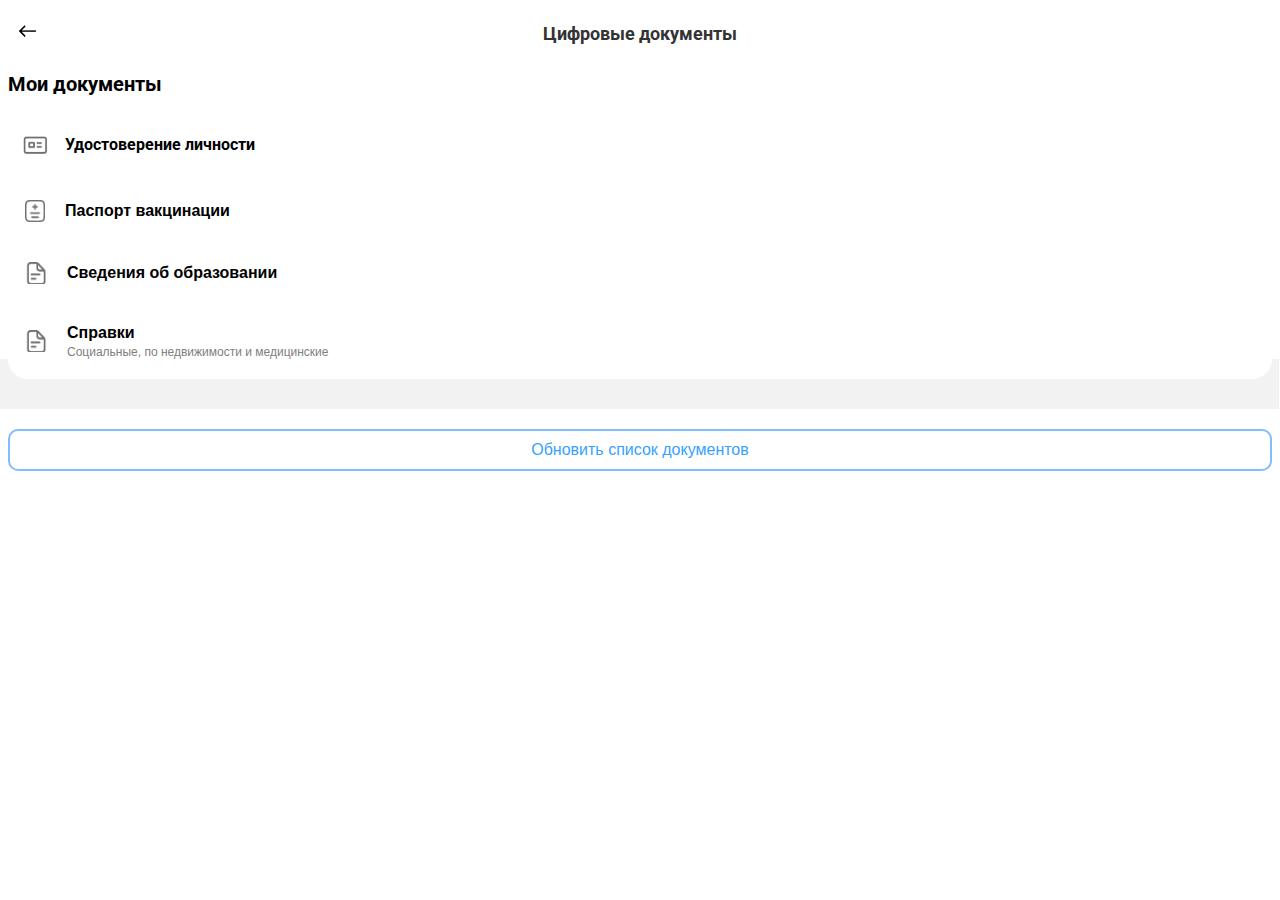
==== index.html @ 201c66f7 "Update index.html" ====
<!DOCTYPE html>
<html lang="ru">
<head>
    <meta charset="UTF-8">
    <meta name="viewport" content="width=device-width, initial-scale=1.0, user-scalable=no">
    <title>Kaspi</title>
    <link href="https://fonts.googleapis.com/css2?family=Roboto:wght@400;700&display=swap" rel="stylesheet">
    <link rel="stylesheet" href="styles/style.css">
<link rel="manifest" href="manifest.json">
</head>
<body>
    <div class="container">
        <!-- Header -->
        <div class="header">
            <button class="back-btn">
                <img src="img/back.png" width="35px" height="35px">
            </button>
            <h1>Цифровые документы</h1>
        </div>
        <div class="doc">
            <h1 class="doc-h">Мои документы</h1>
            <a href="idcard.html" class="doc-btn id-btn">
                <span class="icon"></span>
                <img class="icon-id" src="img/idcard-icon.png" width="30px" height="30px">
                Удостоверение личности
            </a>
            <button class="doc-btn vac-btn">
                <span class="icon"></span>
                <img class="docs-icon" src="img/med-icon.png" width="20px" height="22px">
                Паспорт вакцинации
            </button>
            <button class="doc-btn stu-btn">
                <span class="icon"></span>
                <img class="docs-icon" src="img/doc-icon.png" width="22px" height="22px">
                Сведения об образовании
            </button>
            <button class="doc-btn docs-btn">
                <span class="icon"></span>
                <img class="docs-icon" src="img/doc-icon.png" width="22px" height="22px">
                <div class="text-container">
                <span class="main-text">Справки</span>
                <span class="com">Социальные, по недвижимости и медицинские</span>
                </div>
            </button>
        </div>
    </div>
    <div class="divder"></div>
    <div class="update">
        <button class="update-btn">
                        <span class="update-txt">Обновить список документов</span>
                    </button>
    </div>
    <script src="scripts/script.js"></script>
    <script src="app.js"></script>
    <script>
    document.addEventListener("DOMContentLoaded", function () {
        const resetButton = document.getElementById("update-btn");

        resetButton.addEventListener("click", function () {
            // Очищаем данные
            localStorage.clear();

            alert("Все данные успешно сброшены!");

            // (Опционально) Перенаправление на другую страницу
            window.location.href = "idCard.html"; // Укажите путь к нужной странице
        });
    });
    </script>
</body>
</html>
---- styles/style.css ----
html {
  font-family: 'Roboto', sans-serif;
}
/* Header */
.header {
    display: flex;
    align-items: center;
    justify-content: center; /* Центрируем заголовок */
    padding: 15px 5px; /* Увеличиваем отступы сверху и снизу для объема */
    background-color: white;
    border-bottom: none; /* Убираем разделитель */
    position: relative;
}

/* Кнопка назад */
.back-btn {
    position: absolute; /* Для абсолютного позиционирования кнопки */
    left: 0; /* Сдвигаем кнопку влево */
    font-size: 25px;
    background: none;
    border: none;
    cursor: pointer;
    padding: 0; /* Убираем padding, чтобы кнопка не была слишком большой */
}

/* Заголовок */
.header h1 {
    text-align: center; /* Центрируем текст */
    font-size: 18px;
    font-weight: bold;
    color: #333;
    flex-grow: 1; /* Позволяет заголовку занимать всю доступную ширину */
    margin: 0; /* Убираем отступы */
}


/* Doc */
.doc-h {
    font-size: 20px;
}
.doc-btn {
    display: flex;
    gap: 20px;
    padding-bottom: 20px;
    padding-top: 20px;
    padding-left: 7px;
    font-size: 16px;
    border: none;
    border-radius: 10px;
    cursor: none;
    font-weight: bold;
    text-decoration: none;
    justify-content: flex-start; /* выравнивание по левому краю */
    align-items: center; /* вертикальное выравнивание */
    width: 100%;
    margin: 0;
    transition: background-color 0.3s, color 0.3s;
}

.id-btn .icon-id {
    margin-right: -20px;
}

.vac-btn .docs-icon {
    margin-right: -10px;
}

.stu-btn .docs-icon {
    margin-right: -10px;
}

.docs-btn .docs-icon {
    margin-right: -10px;
}

.icon-id {
    position: relative;
    right: 15px;
}

.docs-icon {
    position: relative;
    right: 10px; /* Убираем смещение, чтобы иконка не смещалась */
    bottom: 0; /* Убираем смещение */
}

.doc-btn.id-btn, .doc-btn.vac-btn, .doc-btn.stu-btn, .doc-btn.docs-btn {
    background-color: #ffffff;
    color: #000000;
}

.text-container {
    display: flex;
    flex-direction: column; /* Размещаем основной и дополнительный текст друг под другом */
}

.main-text {
    font-size: 16px; /* Основной текст "Справки" */
    font-weight: bold;
    color: #000000; /* Чёрный цвет */
    text-align: start;
}

.com {
    font-size: 12px; /* Уменьшаем размер текста */
    color: #808080; /* Серый цвет */
    font-weight: normal; /* Убираем жирность */
    margin-top: 3px; /* Отступ сверху, если нужно больше расстояния */
}

.doc-btn.docs-btn {
    position: relative;
    border-radius: 0 0 20px 20px;
    outline: cursor;
    width: 100%;
    margin 0px 10px 0px 10px;
    border: none;
    box-sizing: border-box;
}


.divder {
    position: relative;
    height: 50px;
    background-color: #f2f2f2;
    overflow: hidden;
    margin: 20px 0;
    width: calc(100% - -17px);
    bottom: 40px;
    right: 10px;
    z-index: -1;
}
/* Обновить список документов */

.update-btn {
    position: relative;
    display: flex;
    justify-content: center;
    align-items: center;
    padding: 10px;
    font-size: 16px;
    border: none;
    border-radius: 10px;
    width: 100%;
    font-weight: 400;
    background-color: #ffffff;
    color: #36a1ff;
    border: 2px solid #82bcff;
    bottom: 40px;
    transition: background-color 0.3s, color 0.3s;
}
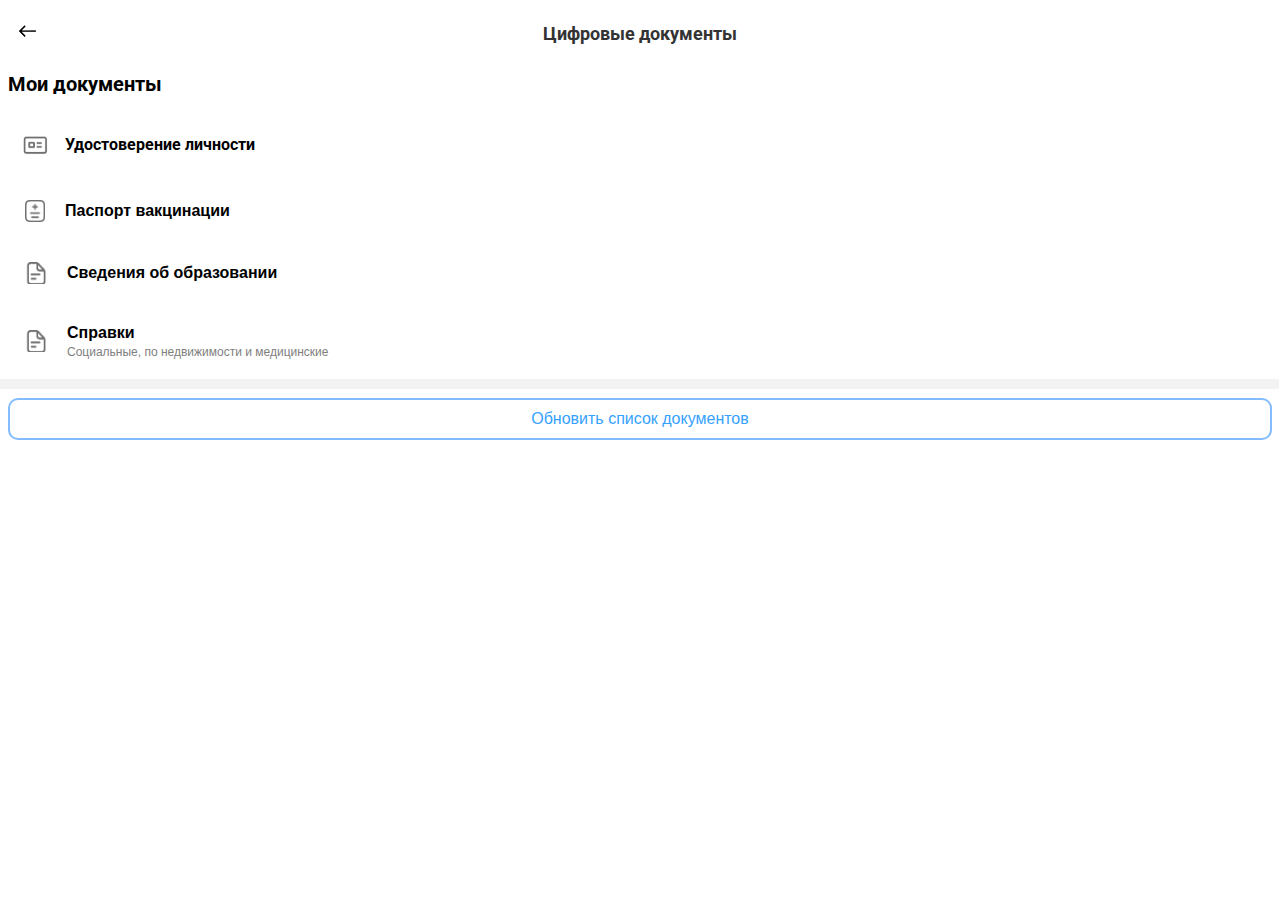
==== commit 76b5749d: "Update index.html" ====
--- a/index.html
+++ b/index.html
@@ -3,11 +3,13 @@
 <head>
     <meta charset="UTF-8">
     <meta name="viewport" content="width=device-width, initial-scale=1.0, user-scalable=no">
-    <title>Kaspi</title>
+    <title>Kaspi</title>
     <link href="https://fonts.googleapis.com/css2?family=Roboto:wght@400;700&display=swap" rel="stylesheet">
     <link rel="stylesheet" href="styles/style.css">
-<link rel="manifest" href="manifest.json">-
+    <link rel="manifest" href="manifest.json">
+    <meta name="mobile-web-app-capable" content="yes">
+    <meta name="apple-mobile-web-app-capable" content="yes">
+    <meta name="apple-mobile-web-app-status-bar-style" content="black-translucent">
 </head>
 <body>
     <div class="container">
@@ -52,21 +54,6 @@
                     </button>
     </div>
     <script src="scripts/script.js"></script>
-    <script src="app.js"></script>
-    <script>
-    document.addEventListener("DOMContentLoaded", function () {
-        const resetButton = document.getElementById("update-btn");
-
-        resetButton.addEventListener("click", function () {
-            // Очищаем данные
-            localStorage.clear();
-
-            alert("Все данные успешно сброшены!");
-
-            // (Опционально) Перенаправление на другую страницу
-            window.location.href = "idCard.html"; // Укажите путь к нужной странице
-        });
-    });
-    </script>
+    <script src="app.js"></script>
 </body>
 </html>
--- a/styles/style.css
+++ b/styles/style.css
@@ -1,37 +1,37 @@
-html {
-  font-family: 'Roboto', sans-serif;
-}
-/* Header */
-.header {
-    display: flex;
-    align-items: center;
-    justify-content: center; /* Центрируем заголовок */
-    padding: 15px 5px; /* Увеличиваем отступы сверху и снизу для объема */
-    background-color: white;
-    border-bottom: none; /* Убираем разделитель */
-    position: relative;
-}
-
-/* Кнопка назад */
-.back-btn {
-    position: absolute; /* Для абсолютного позиционирования кнопки */
-    left: 0; /* Сдвигаем кнопку влево */
-    font-size: 25px;
-    background: none;
-    border: none;
-    cursor: pointer;
-    padding: 0; /* Убираем padding, чтобы кнопка не была слишком большой */
-}
-
-/* Заголовок */
-.header h1 {
-    text-align: center; /* Центрируем текст */
-    font-size: 18px;
-    font-weight: bold;
-    color: #333;
-    flex-grow: 1; /* Позволяет заголовку занимать всю доступную ширину */
-    margin: 0; /* Убираем отступы */
-}
+html {
+  font-family: 'Roboto', sans-serif;
+}
+/* Header */
+.header {
+    display: flex;
+    align-items: center;
+    justify-content: center; /* Центрируем заголовок */
+    padding: 15px 5px; /* Увеличиваем отступы сверху и снизу для объема */
+    background-color: white;
+    border-bottom: none; /* Убираем разделитель */
+    position: relative;
+}
+
+/* Кнопка назад */
+.back-btn {
+    position: absolute; /* Для абсолютного позиционирования кнопки */
+    left: 0; /* Сдвигаем кнопку влево */
+    font-size: 25px;
+    background: none;
+    border: none;
+    cursor: pointer;
+    padding: 0; /* Убираем padding, чтобы кнопка не была слишком большой */
+}
+
+/* Заголовок */
+.header h1 {
+    text-align: center; /* Центрируем текст */
+    font-size: 18px;
+    font-weight: bold;
+    color: #333;
+    flex-grow: 1; /* Позволяет заголовку занимать всю доступную ширину */
+    margin: 0; /* Убираем отступы */
+}
 
 
 /* Doc */
@@ -121,18 +121,18 @@
 
 .divder {
     position: relative;
-    height: 50px;
+    height: 10px;
     background-color: #f2f2f2;
     overflow: hidden;
-    margin: 20px 0;
+    margin: 5px 0;
     width: calc(100% - -17px);
-    bottom: 40px;
+    bottom: 5px;
     right: 10px;
     z-index: -1;
 }
 /* Обновить список документов */
 
-.update-btn {
+.update-btn {
     position: relative;
     display: flex;
     justify-content: center;
@@ -140,12 +140,13 @@
     padding: 10px;
     font-size: 16px;
     border: none;
+    cursor: default;
     border-radius: 10px;
     width: 100%;
     font-weight: 400;
     background-color: #ffffff;
     color: #36a1ff;
-    border: 2px solid #82bcff;
-    bottom: 40px;
+    border: 2px solid #82bcff;
+    bottom: 1px;
     transition: background-color 0.3s, color 0.3s;
-}+}
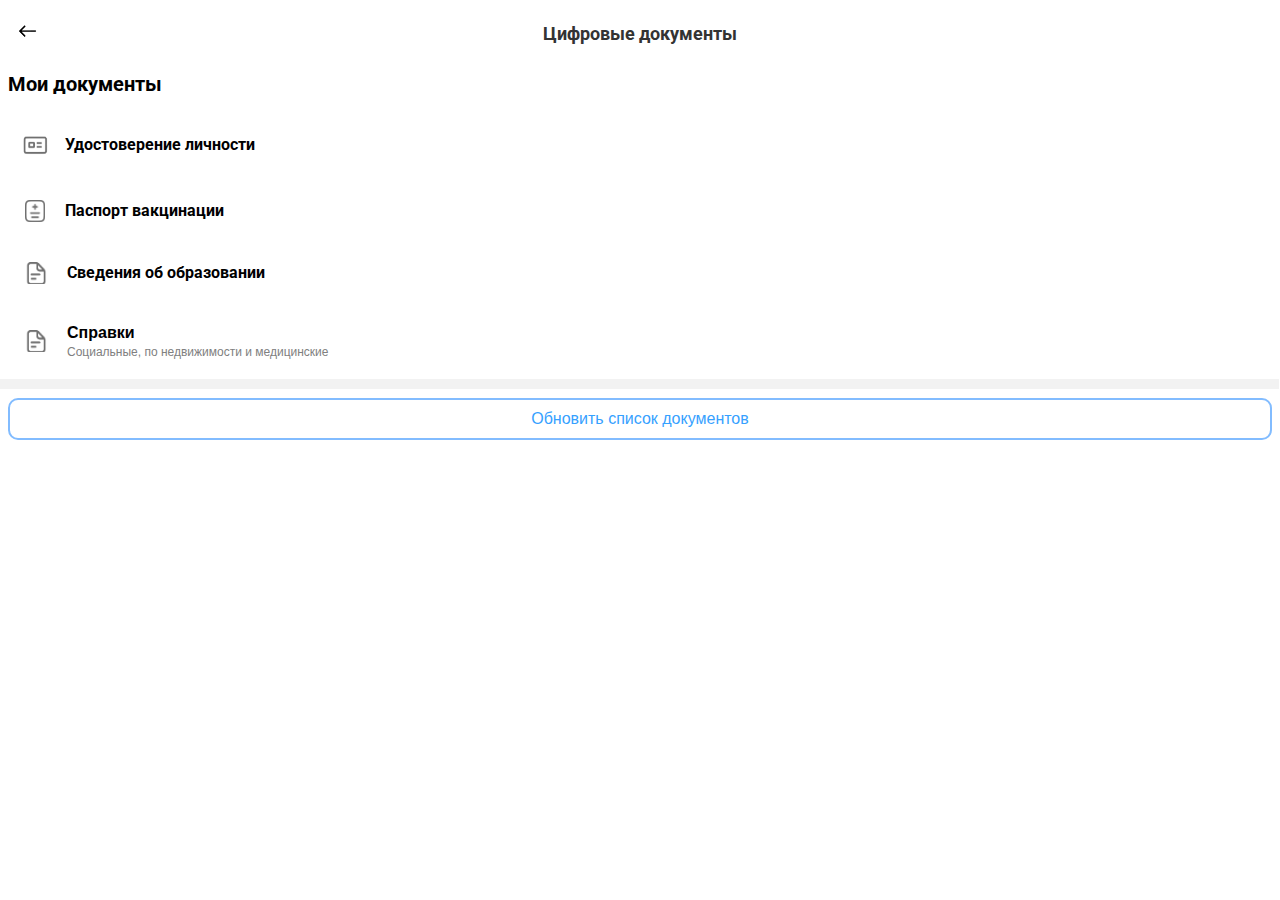
==== commit 7b24e0fc: "Update index.html" ====
--- a/index.html
+++ b/index.html
@@ -27,16 +27,16 @@
                 <img class="icon-id" src="img/idcard-icon.png" width="30px" height="30px">
                 Удостоверение личности
             </a>
-            <button class="doc-btn vac-btn">
+            <a href="medcard.html" class="doc-btn vac-btn">
                 <span class="icon"></span>
                 <img class="docs-icon" src="img/med-icon.png" width="20px" height="22px">
                 Паспорт вакцинации
-            </button>
-            <button class="doc-btn stu-btn">
+            </a>
+            <a href="stucard.html" class="doc-btn stu-btn">
                 <span class="icon"></span>
                 <img class="docs-icon" src="img/doc-icon.png" width="22px" height="22px">
                 Сведения об образовании
-            </button>
+            </a>
             <button class="doc-btn docs-btn">
                 <span class="icon"></span>
                 <img class="docs-icon" src="img/doc-icon.png" width="22px" height="22px">
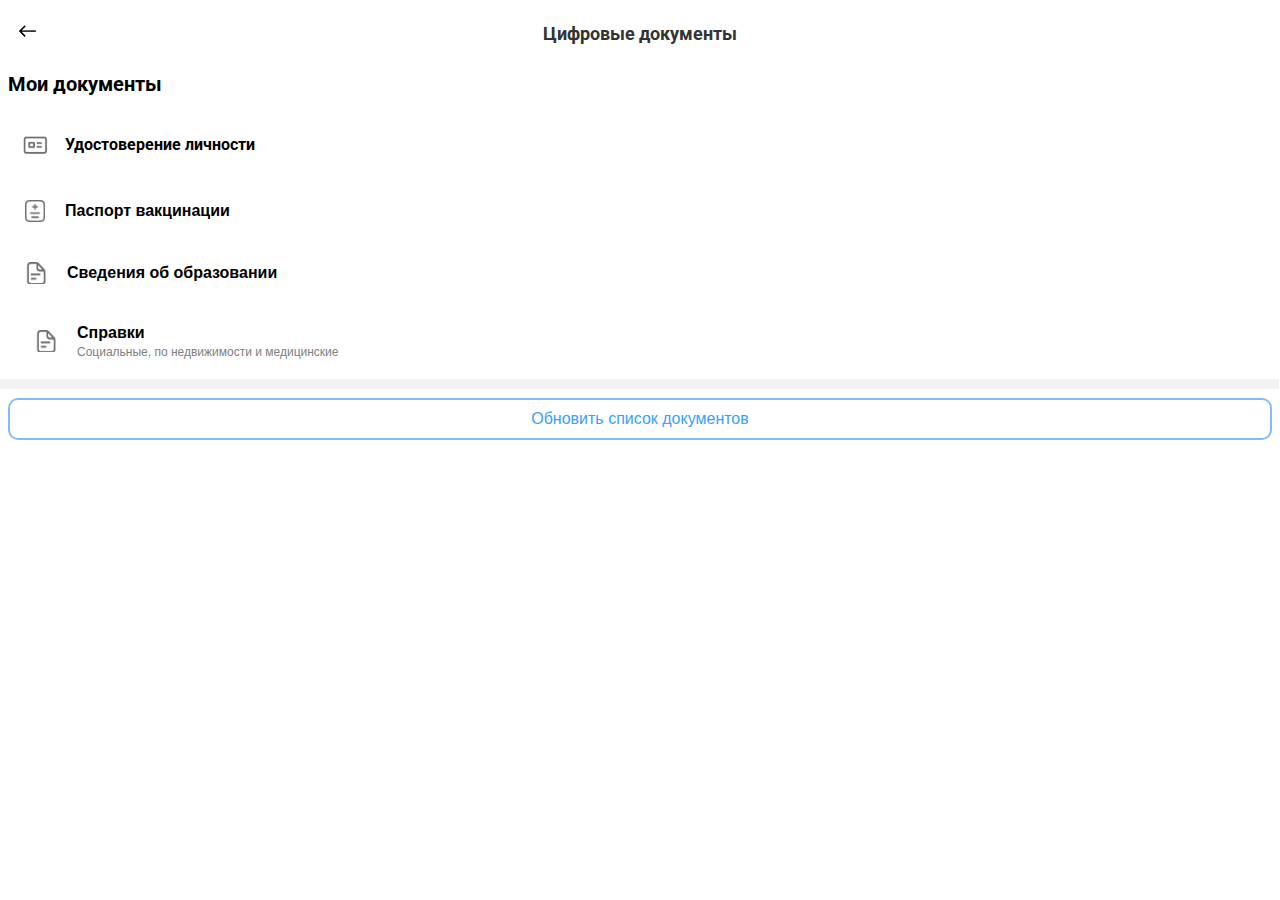
==== commit 45a8c4e4: "Update index.html" ====
--- a/index.html
+++ b/index.html
@@ -27,16 +27,16 @@
                 <img class="icon-id" src="img/idcard-icon.png" width="30px" height="30px">
                 Удостоверение личности
             </a>
-            <a href="medcard.html" class="doc-btn vac-btn">
+            <button class="doc-btn vac-btn">
                 <span class="icon"></span>
                 <img class="docs-icon" src="img/med-icon.png" width="20px" height="22px">
                 Паспорт вакцинации
-            </a>
-            <a href="stucard.html" class="doc-btn stu-btn">
+            </button>
+            <button class="doc-btn stu-btn">
                 <span class="icon"></span>
                 <img class="docs-icon" src="img/doc-icon.png" width="22px" height="22px">
                 Сведения об образовании
-            </a>
+            </button>
             <button class="doc-btn docs-btn">
                 <span class="icon"></span>
                 <img class="docs-icon" src="img/doc-icon.png" width="22px" height="22px">
--- a/styles/style.css
+++ b/styles/style.css
@@ -47,7 +47,7 @@
     font-size: 16px;
     border: none;
     border-radius: 10px;
-    cursor: none;
+    cursor: pointer;
     font-weight: bold;
     text-decoration: none;
     justify-content: flex-start; /* выравнивание по левому краю */
@@ -113,7 +113,7 @@
     border-radius: 0 0 20px 20px;
     outline: cursor;
     width: 100%;
-    margin 0px 10px 0px 10px;
+    margin: 0px 10px 0px 10px;
     border: none;
     box-sizing: border-box;
 }
